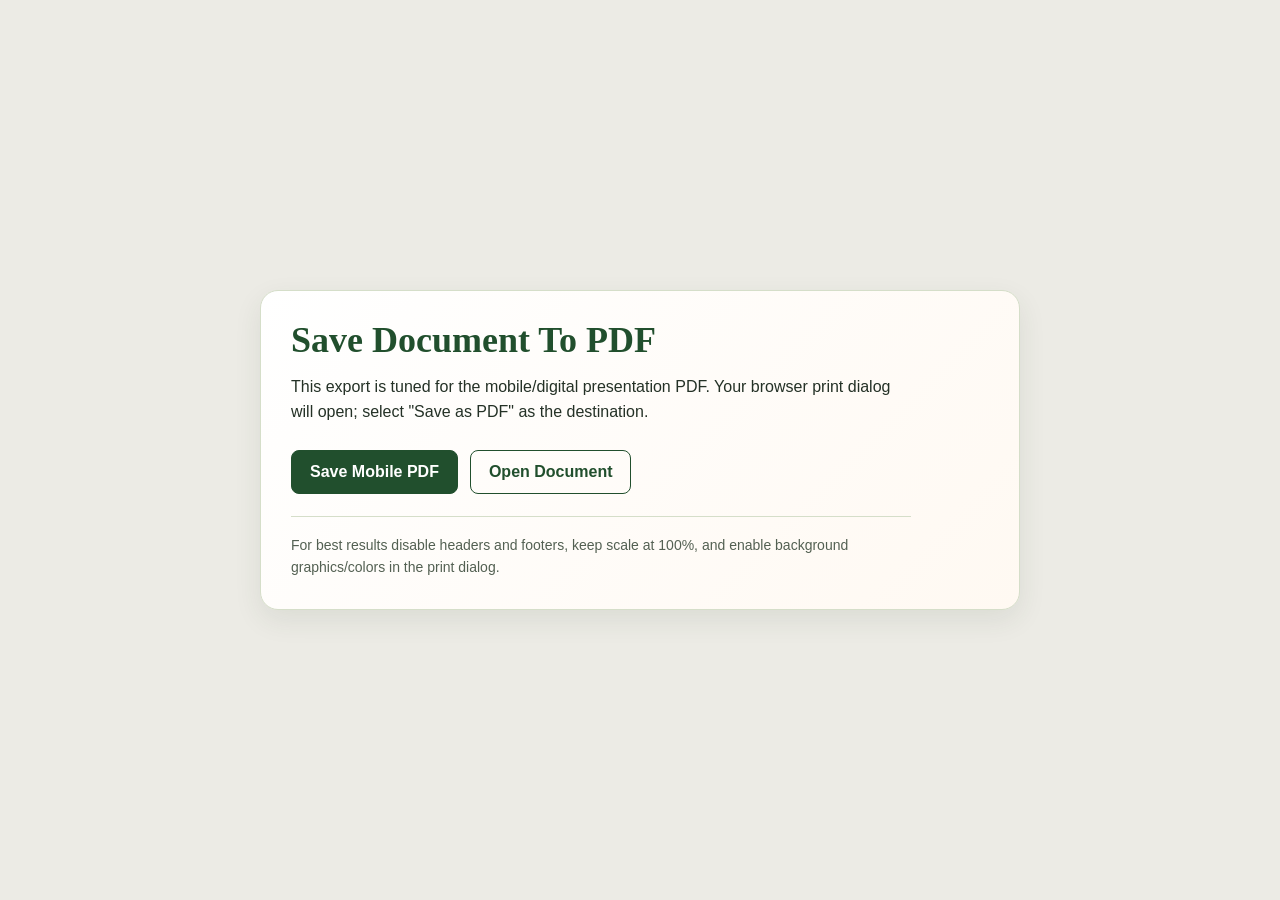
==== convert/index.html @ 8d81a942 "version 1 web" ====
<!doctype html>
<html lang="mk">
<head>
  <meta charset="UTF-8" />
  <meta name="viewport" content="width=device-width, initial-scale=1.0" />
  <title>Export PDF</title>
  <style>
    * {
      box-sizing: border-box;
    }

    body {
      margin: 0;
      min-height: 100vh;
      display: grid;
      place-items: center;
      padding: 28px;
      background: #ecebe5;
      color: #243126;
      font-family: Arial, sans-serif;
    }

    main {
      width: min(760px, 100%);
      padding: 30px;
      border: 1px solid #d5dec9;
      border-radius: 18px;
      background: linear-gradient(135deg, #ffffff 0%, #fff9f2 100%);
      box-shadow: 0 10px 28px rgba(49, 70, 45, 0.09);
    }

    h1 {
      margin: 0;
      color: #214f2d;
      font-family: Georgia, serif;
      font-size: 36px;
      line-height: 1.1;
    }

    p {
      max-width: 620px;
      margin: 14px 0 0;
      line-height: 1.55;
    }

    .actions {
      display: flex;
      flex-wrap: wrap;
      gap: 12px;
      margin-top: 26px;
    }

    button,
    a {
      min-height: 44px;
      display: inline-flex;
      align-items: center;
      justify-content: center;
      padding: 0 18px;
      border: 1px solid #214f2d;
      border-radius: 8px;
      background: #214f2d;
      color: #ffffff;
      font: inherit;
      font-weight: 700;
      text-decoration: none;
      cursor: pointer;
    }

    a {
      background: transparent;
      color: #214f2d;
    }

    .note {
      margin-top: 22px;
      padding-top: 18px;
      border-top: 1px solid #d5dec9;
      color: #536052;
      font-size: 14px;
    }
  </style>
</head>
<body>
  <main>
    <h1>Save Document To PDF</h1>
    <p>
      This export is tuned for the mobile/digital presentation PDF. Your browser
      print dialog will open; select "Save as PDF" as the destination.
    </p>

    <div class="actions">
      <button type="button" id="saveMobile">Save Mobile PDF</button>
      <a href="../index.html">Open Document</a>
    </div>

    <p class="note">
      For best results disable headers and footers, keep scale at 100%, and enable
      background graphics/colors in the print dialog.
    </p>
  </main>

  <script>
    document.querySelector("#saveMobile").addEventListener("click", () => {
      const url = new URL("../index.html", window.location.href);

      url.searchParams.set("export", "mobile");
      url.searchParams.set("print", "1");

      window.open(url.toString(), "_blank", "noopener,noreferrer");
    });
  </script>
</body>
</html>
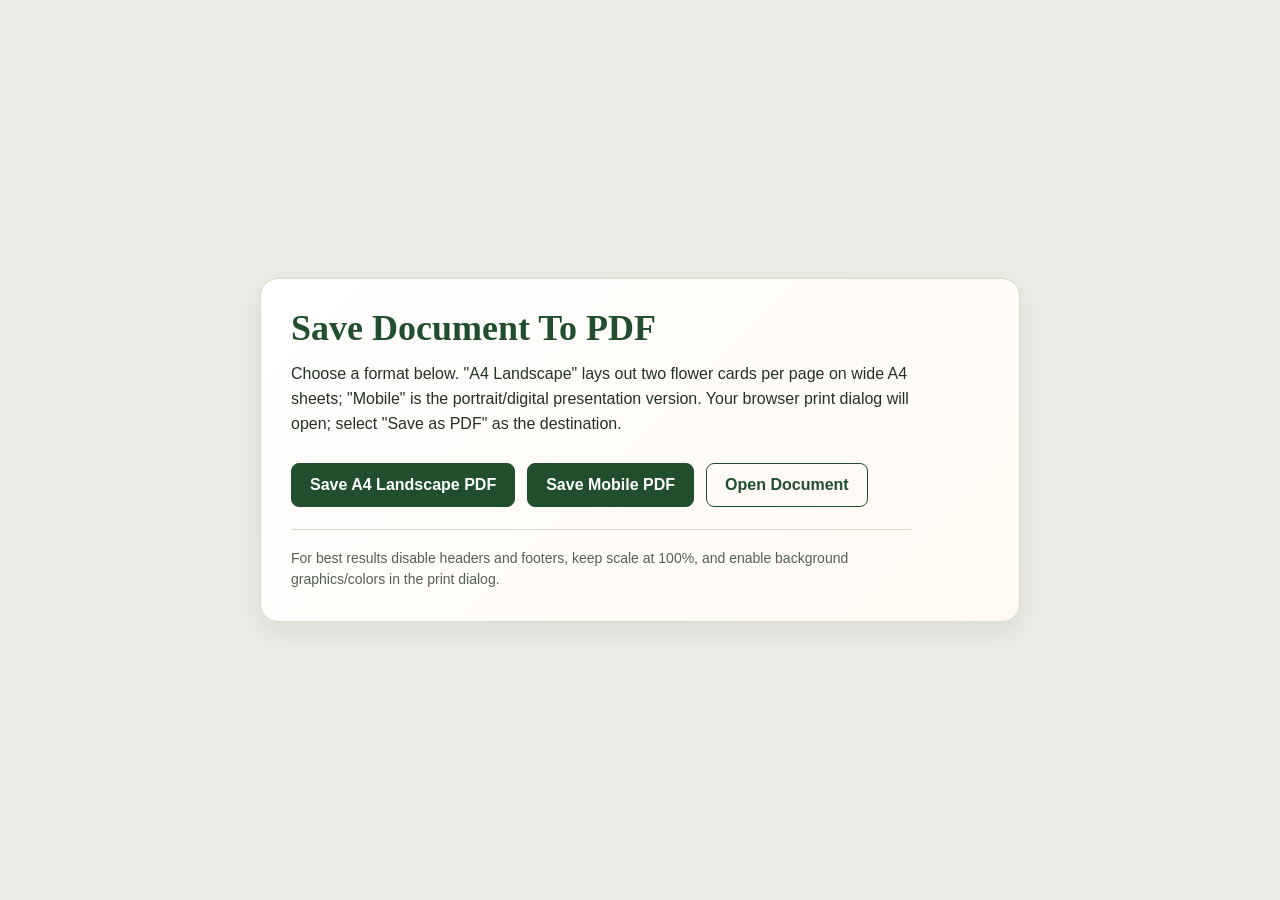
==== commit 81924896: "before hero change" ====
--- a/convert/index.html
+++ b/convert/index.html
@@ -85,11 +85,13 @@
   <main>
     <h1>Save Document To PDF</h1>
     <p>
-      This export is tuned for the mobile/digital presentation PDF. Your browser
-      print dialog will open; select "Save as PDF" as the destination.
+      Choose a format below. "A4 Landscape" lays out two flower cards per page on
+      wide A4 sheets; "Mobile" is the portrait/digital presentation version. Your
+      browser print dialog will open; select "Save as PDF" as the destination.
     </p>
 
     <div class="actions">
+      <button type="button" id="savePrint">Save A4 Landscape PDF</button>
       <button type="button" id="saveMobile">Save Mobile PDF</button>
       <a href="../index.html">Open Document</a>
     </div>
@@ -101,14 +103,17 @@
   </main>
 
   <script>
-    document.querySelector("#saveMobile").addEventListener("click", () => {
+    const openExport = (mode) => {
       const url = new URL("../index.html", window.location.href);
 
-      url.searchParams.set("export", "mobile");
+      url.searchParams.set("export", mode);
       url.searchParams.set("print", "1");
 
       window.open(url.toString(), "_blank", "noopener,noreferrer");
-    });
+    };
+
+    document.querySelector("#savePrint").addEventListener("click", () => openExport("print"));
+    document.querySelector("#saveMobile").addEventListener("click", () => openExport("mobile"));
   </script>
 </body>
 </html>
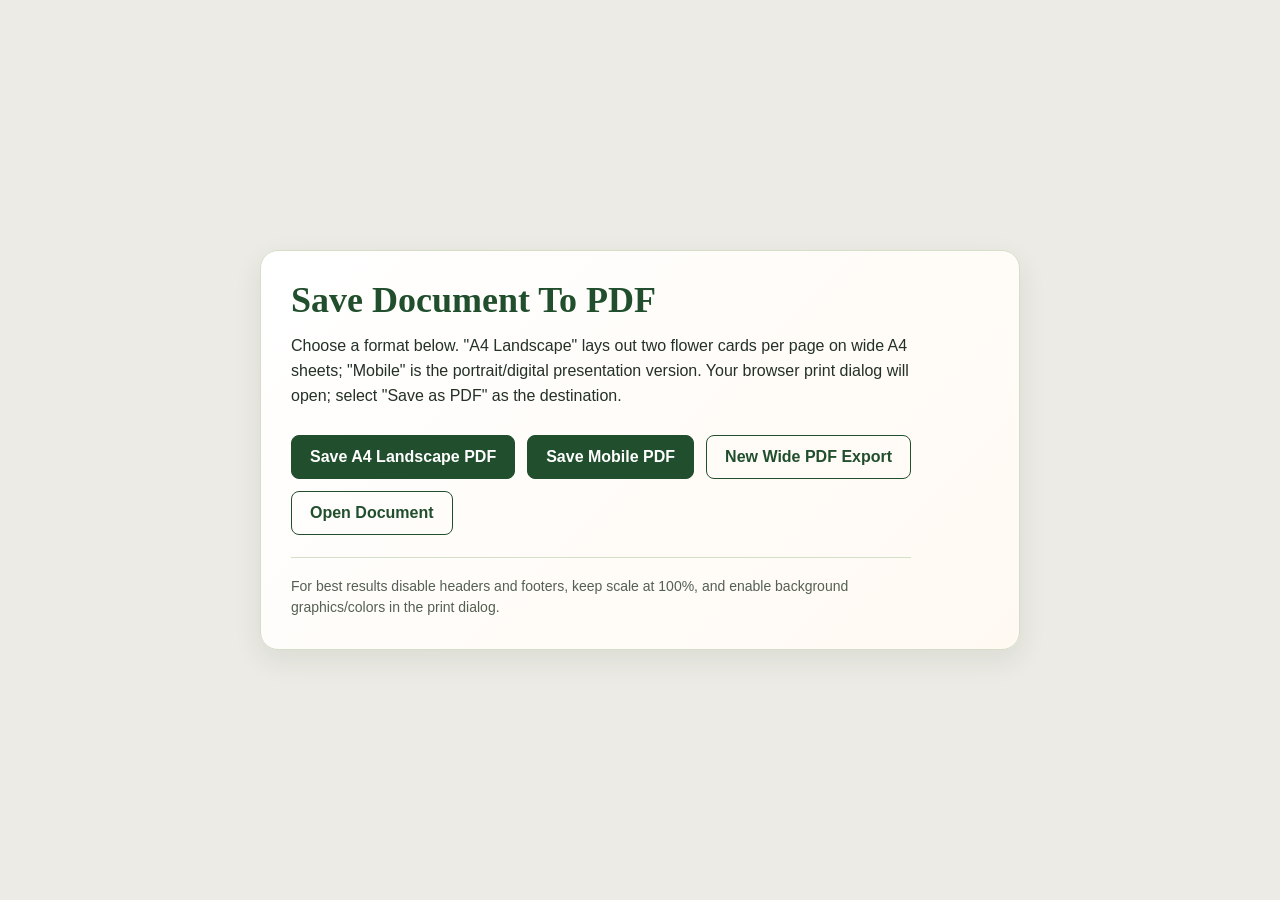
==== commit 8886cfc7: "stable 4" ====
--- a/convert/index.html
+++ b/convert/index.html
@@ -93,6 +93,7 @@
     <div class="actions">
       <button type="button" id="savePrint">Save A4 Landscape PDF</button>
       <button type="button" id="saveMobile">Save Mobile PDF</button>
+      <a href="../export/">New Wide PDF Export</a>
       <a href="../index.html">Open Document</a>
     </div>
 
